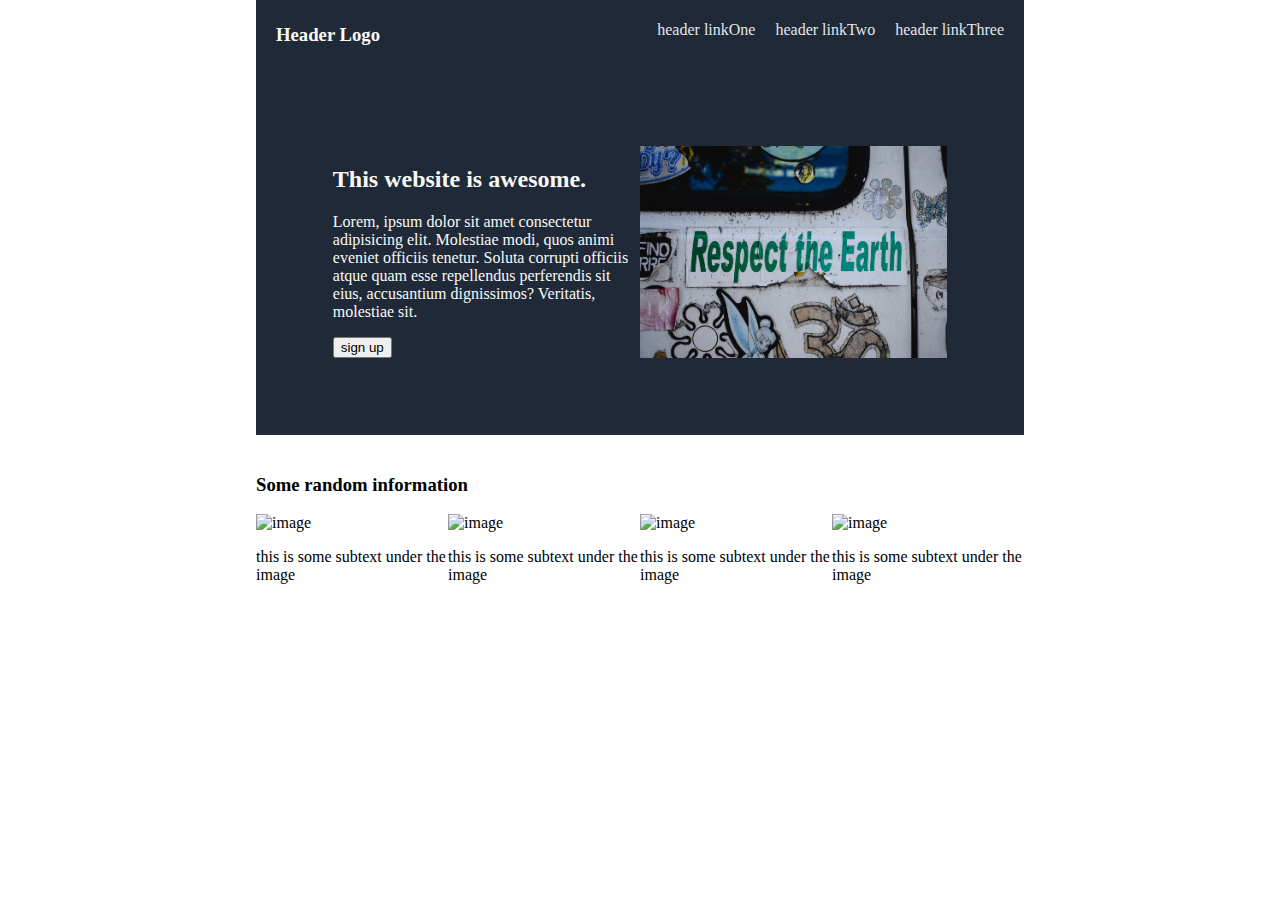
==== landing-page/index.html @ e3f6c4b6 "landing page" ====
<!DOCTYPE html>
<html lang="en">

<head>
    <meta charset="UTF-8">
    <link rel="stylesheet" href="main.css">
    <meta name="viewport" content="width=device-width, initial-scale=1.0">
    <title>Document</title>
</head>

<body>
    <main>
        <div class="hero">
            <header>
                <div class="logo">
                    <h3>Header Logo</h3>
                </div>
                <div class="links">
                    <ul>
                        <li><a href="www.google.com">header linkOne</a></li>
                        <li><a href="www.google.com"></ahref>header linkTwo</a></li>
                        <li><a href="www.google.com">header linkThree</a></li>
                    </ul>
                </div>
            </header>
            <div class="body">
                <div class="signup">
                    <h2>This website is awesome.</h2>
                    <p>Lorem, ipsum dolor sit amet consectetur adipisicing elit. Molestiae modi, quos animi eveniet
                        officiis tenetur. Soluta corrupti officiis atque quam esse repellendus perferendis sit eius,
                        accusantium dignissimos? Veritatis, molestiae sit.</p>
                    <button>sign up</button>
                </div>
                <img id="signup-img" src="img/save-earth.jpg" alt="save the earth">
            </div>
        </div>

        <div class="cards">
            <h3>Some random information</h3>
            <div class="card-container">
                <div class="card">
                    <img src="" alt="image">
                    <p>this is some subtext under the image</p>
                </div>
                <div class="card">
                    <img src="" alt="image">
                    <p>this is some subtext under the image</p>
                </div>
                <div class="card">
                    <img src="" alt="image">
                    <p>this is some subtext under the image</p>
                </div>
                <div class="card">
                    <img src="" alt="image">
                    <p>this is some subtext under the image</p>
                </div>

            </div>
        </div>

        <div class="quote">

        </div>

        <div class="sign-up">

        </div>

        <footer>

        </footer>

    </main>
</body>

</html>
---- landing-page/main.css ----
html,body{
    margin:0;
    padding:0;
}

main{
    margin:0 20%;
}
.hero{
    display:flex;
    flex-direction: column;
    background-color:#1F2937;
    color:#F9FAF8;
}
header{
    margin:5px 20px;
    display:flex;
    justify-content: space-between;
}
.body{
    margin:10%;
    display:flex;
}
.signup{
    width:50%;
}
.cards{
    margin:20px 0;
    display:flex;
    flex-direction: column;
}
.card{
    display:flex;
    flex-direction:column;
}
.card-container{
    display:flex;

}
#signup-img{
    width:50%;
}
ul{
    list-style:none;
    display:flex;
    gap:20px;
}
a{
    text-decoration:none;
    color:#E5E7EB;
}
a:hover{
    color:rgb(216, 31, 102);
}
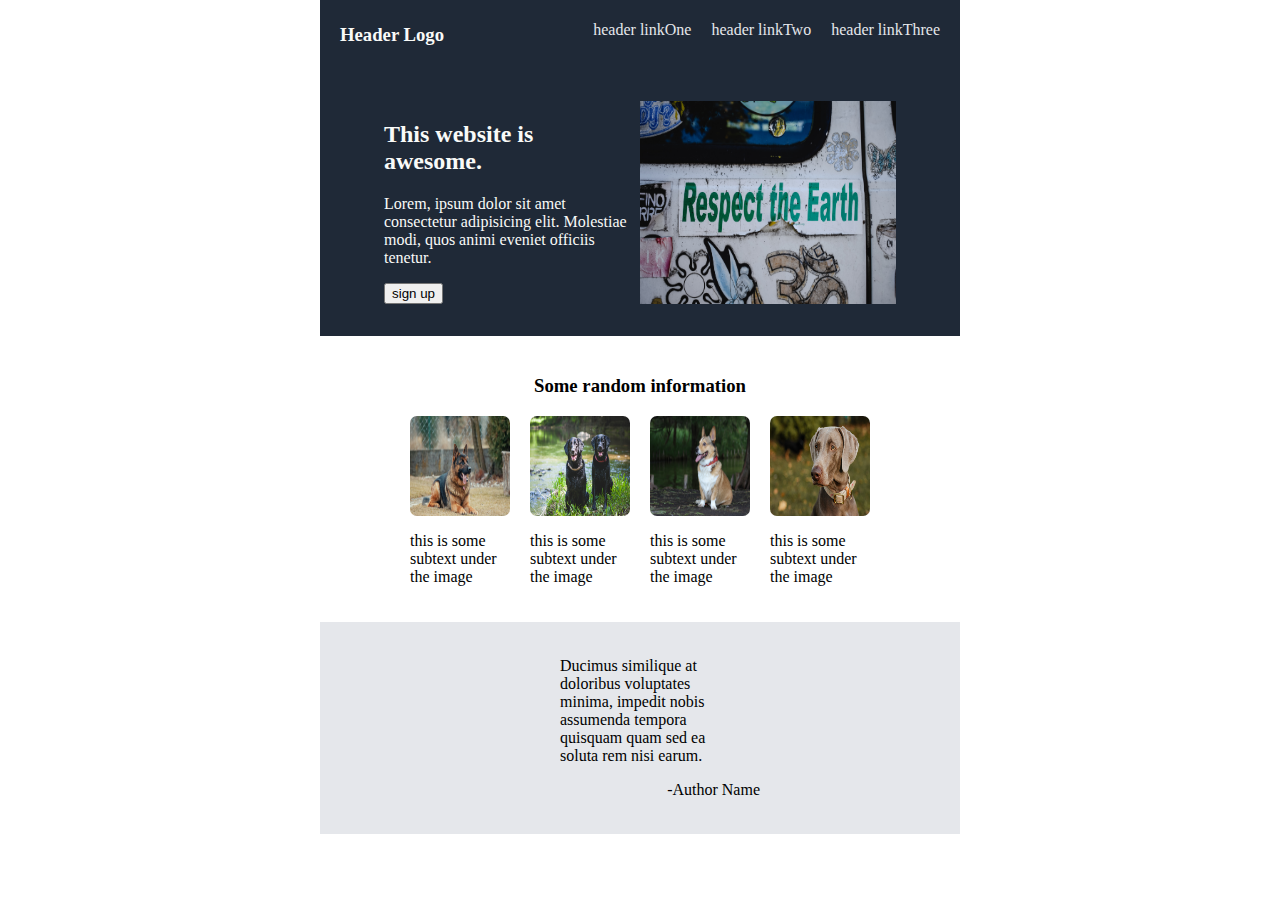
==== commit 150e3fa1: "landing page" ====
--- a/landing-page/index.html
+++ b/landing-page/index.html
@@ -27,8 +27,7 @@
                 <div class="signup">
                     <h2>This website is awesome.</h2>
                     <p>Lorem, ipsum dolor sit amet consectetur adipisicing elit. Molestiae modi, quos animi eveniet
-                        officiis tenetur. Soluta corrupti officiis atque quam esse repellendus perferendis sit eius,
-                        accusantium dignissimos? Veritatis, molestiae sit.</p>
+                        officiis tenetur.</p>
                     <button>sign up</button>
                 </div>
                 <img id="signup-img" src="img/save-earth.jpg" alt="save the earth">
@@ -39,27 +38,31 @@
             <h3>Some random information</h3>
             <div class="card-container">
                 <div class="card">
-                    <img src="" alt="image">
+                    <img class="card-image" src="img/german-shepherd.jpg" alt="german shepherd">
                     <p>this is some subtext under the image</p>
                 </div>
                 <div class="card">
-                    <img src="" alt="image">
+                    <img class="card-image" src="img/labrador-retreiver.jpg" alt="labrador retreiver">
                     <p>this is some subtext under the image</p>
                 </div>
                 <div class="card">
-                    <img src="" alt="image">
+                    <img class="card-image" src="img/corgi.jpg" alt="corgi">
                     <p>this is some subtext under the image</p>
                 </div>
                 <div class="card">
-                    <img src="" alt="image">
+                    <img class="card-image" src="img/weimeraner.jpg" alt="weimeraner">
                     <p>this is some subtext under the image</p>
                 </div>
-
             </div>
         </div>
 
         <div class="quote">
-
+            <figure>
+                <blockquote>Ducimus similique at doloribus
+                    voluptates minima, impedit nobis assumenda tempora quisquam quam sed ea soluta rem nisi earum.
+                </blockquote>
+                <figcaption>-Author Name</figcaption>
+            </figure>
         </div>
 
         <div class="sign-up">
--- a/landing-page/main.css
+++ b/landing-page/main.css
@@ -2,9 +2,12 @@
     margin:0;
     padding:0;
 }
+body{
+    height:100vh;
+}
 
 main{
-    margin:0 20%;
+    margin:0 25%;
 }
 .hero{
     display:flex;
@@ -18,24 +21,42 @@
     justify-content: space-between;
 }
 .body{
-    margin:10%;
+    margin:5% 10%;
     display:flex;
+    gap:10px;
 }
 .signup{
     width:50%;
 }
 .cards{
-    margin:20px 0;
+    margin:20px 40px;
     display:flex;
     flex-direction: column;
+    justify-content: center;
+    align-items: center;
 }
 .card{
+    width:100px;
     display:flex;
     flex-direction:column;
+
+}
+.card-image{
+    width:100px;
+    height:100px;
+    border-radius: 7%;;
 }
 .card-container{
     display:flex;
+    gap:20px;
 
+}
+.quote{
+    padding:3% 25%;
+    background-color: #E5E7EB;
+}
+figcaption{
+    text-align:right;
 }
 #signup-img{
     width:50%;
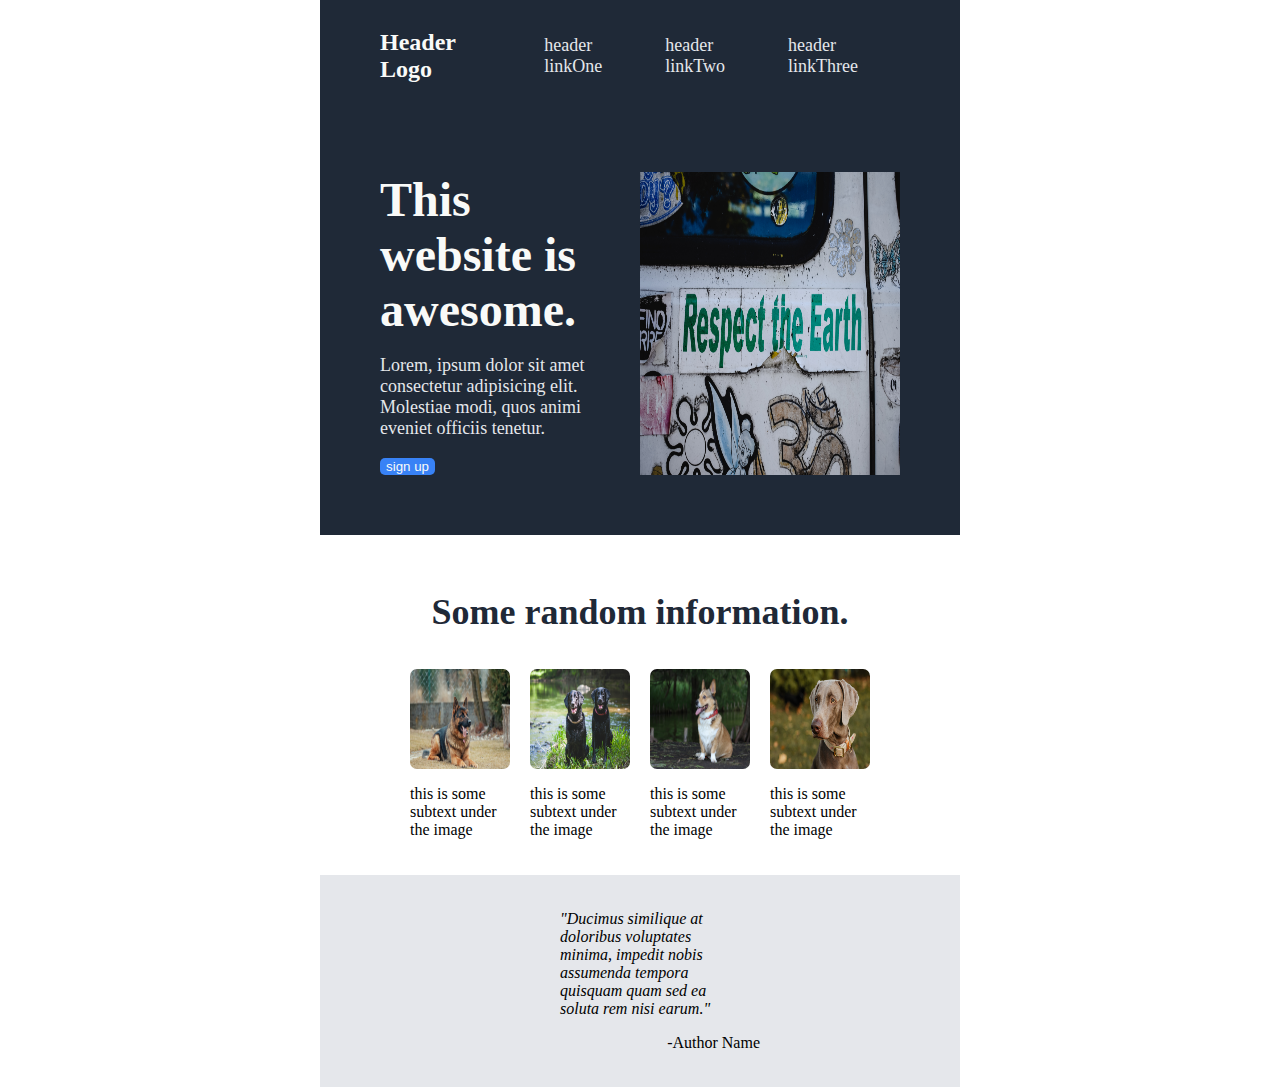
==== commit a72ad698: "landing page" ====
--- a/landing-page/index.html
+++ b/landing-page/index.html
@@ -35,7 +35,7 @@
         </div>
 
         <div class="cards">
-            <h3>Some random information</h3>
+            <h3 id="info-header">Some random information.</h3>
             <div class="card-container">
                 <div class="card">
                     <img class="card-image" src="img/german-shepherd.jpg" alt="german shepherd">
@@ -58,8 +58,8 @@
 
         <div class="quote">
             <figure>
-                <blockquote>Ducimus similique at doloribus
-                    voluptates minima, impedit nobis assumenda tempora quisquam quam sed ea soluta rem nisi earum.
+                <blockquote>"Ducimus similique at doloribus
+                    voluptates minima, impedit nobis assumenda tempora quisquam quam sed ea soluta rem nisi earum."
                 </blockquote>
                 <figcaption>-Author Name</figcaption>
             </figure>
--- a/landing-page/main.css
+++ b/landing-page/main.css
@@ -16,17 +16,37 @@
     color:#F9FAF8;
 }
 header{
-    margin:5px 20px;
+    margin:5px 60px;
     display:flex;
     justify-content: space-between;
+    align-items:center;
+}
+.logo h3{
+    font-size:24px;
+    color:#f9faf8;
+}
+h2{
+    margin:0;
+    font-size:48px;
+    font-weight:bold;
+    color: #f9faf8;
+}
+#info-header{
+    font-size:36px; 
+    font-weight:bold; 
+    color:#1F2937;
 }
 .body{
-    margin:5% 10%;
+    margin: 60px 60px;
     display:flex;
-    gap:10px;
+    gap:20px;
 }
-.signup{
-    width:50%;
+.call-to-action{
+    
+}
+.signup p{
+    font-size:18px;
+    color:#E5E7EB;
 }
 .cards{
     margin:20px 40px;
@@ -55,6 +75,12 @@
     padding:3% 25%;
     background-color: #E5E7EB;
 }
+blockquote{
+    font:36px;
+    font-weight:light;
+    font-style:italic;
+
+}
 figcaption{
     text-align:right;
 }
@@ -68,8 +94,15 @@
 }
 a{
     text-decoration:none;
+    font-size:18px;
     color:#E5E7EB;
 }
 a:hover{
     color:rgb(216, 31, 102);
 }
+button{
+    border:none;
+    border-radius:5px;
+    color:#f9faf8;
+    background-color:#3882f6;
+}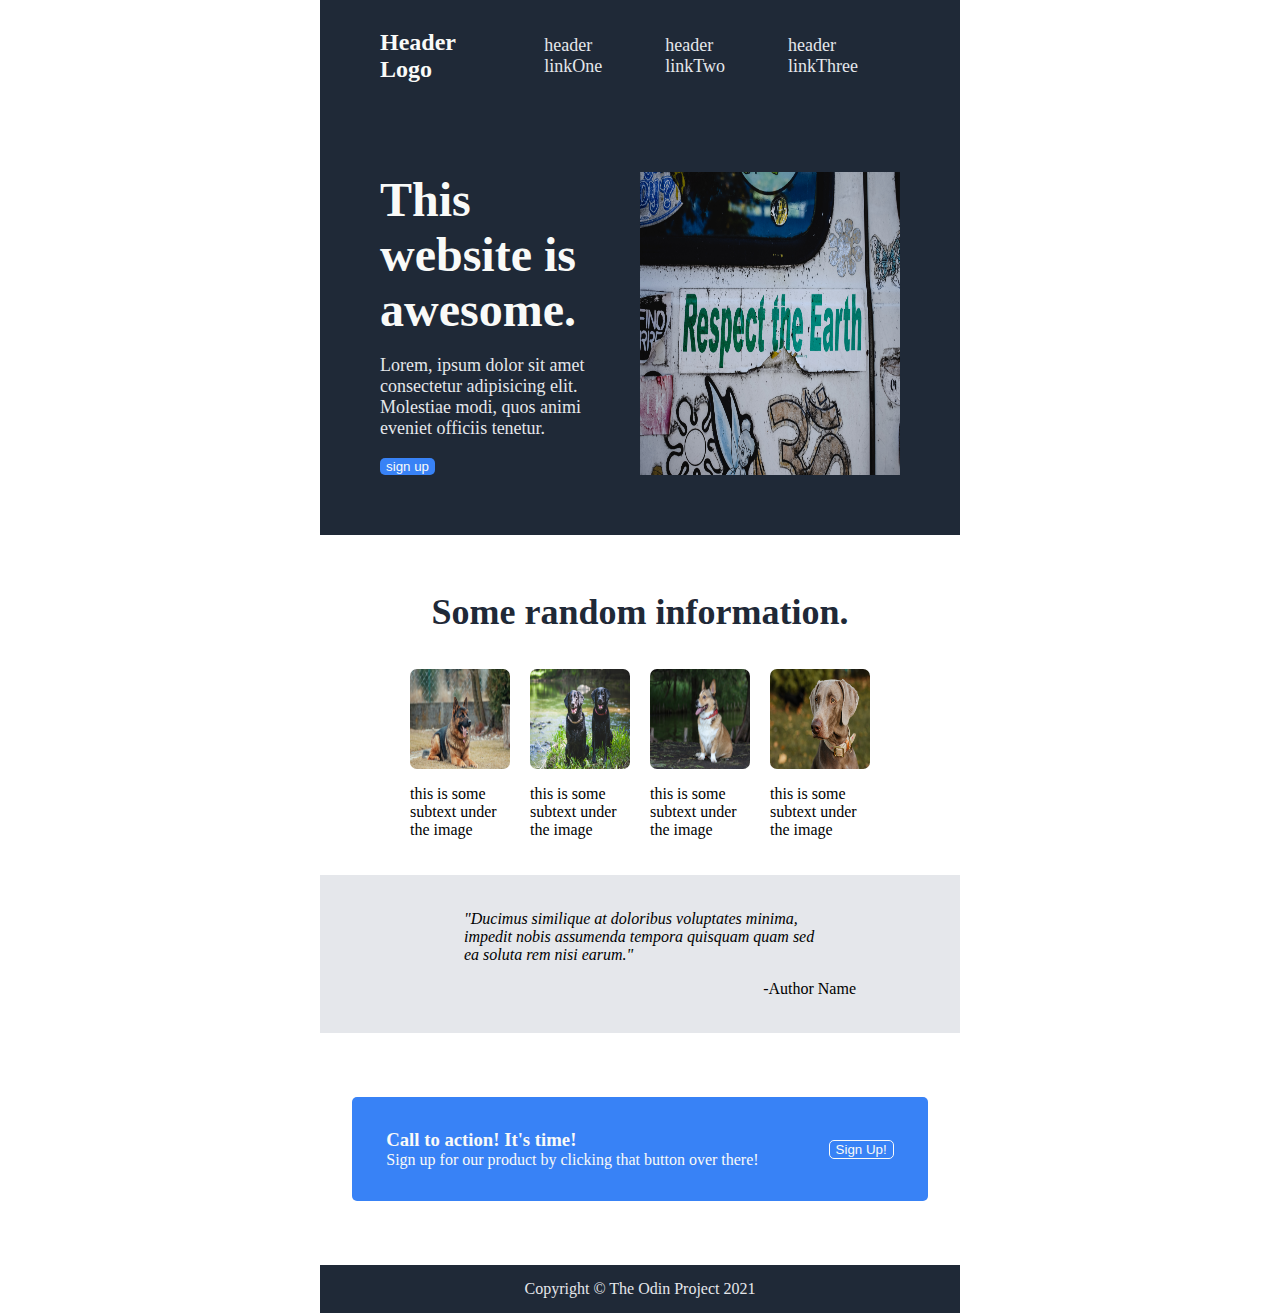
==== commit 02cfcf40: "landing page" ====
--- a/landing-page/index.html
+++ b/landing-page/index.html
@@ -65,12 +65,16 @@
             </figure>
         </div>
 
-        <div class="sign-up">
-
+        <div class="call-to-action">
+            <div class="call-to-action-text">
+                <h3>Call to action! It's time!</h3>
+                <p>Sign up for our product by clicking that button over there!</p>
+            </div>
+            <button id="signup-button">Sign Up!</button>
         </div>
 
         <footer>
-
+            Copyright © The Odin Project 2021
         </footer>
 
     </main>
--- a/landing-page/main.css
+++ b/landing-page/main.css
@@ -72,7 +72,7 @@
 
 }
 .quote{
-    padding:3% 25%;
+    padding:3% 10%;
     background-color: #E5E7EB;
 }
 blockquote{
@@ -105,4 +105,33 @@
     border-radius:5px;
     color:#f9faf8;
     background-color:#3882f6;
+}
+.call-to-action{
+    margin:10% 5%;
+    padding: 5% 5%;
+    background-color: #3882f6;
+    color:#f9faf8;
+    border-radius: 5px;
+    display:flex;
+    justify-content: center;
+    align-items:center;
+    gap:70px;
+}
+.call-to-action-text{
+    display:flex;
+    flex-direction: column;
+    justify-content: space-around;
+    align-items: flex-start;
+}
+.call-to-action-text h3, .call-to-action-text p{
+    margin:0;
+}
+#signup-button{
+    border: 1px solid #f9faf8;
+}
+footer{
+    padding:15px 0;
+    background-color: #1F2937;
+    color:#E5E7EB;
+    text-align: center;
 }